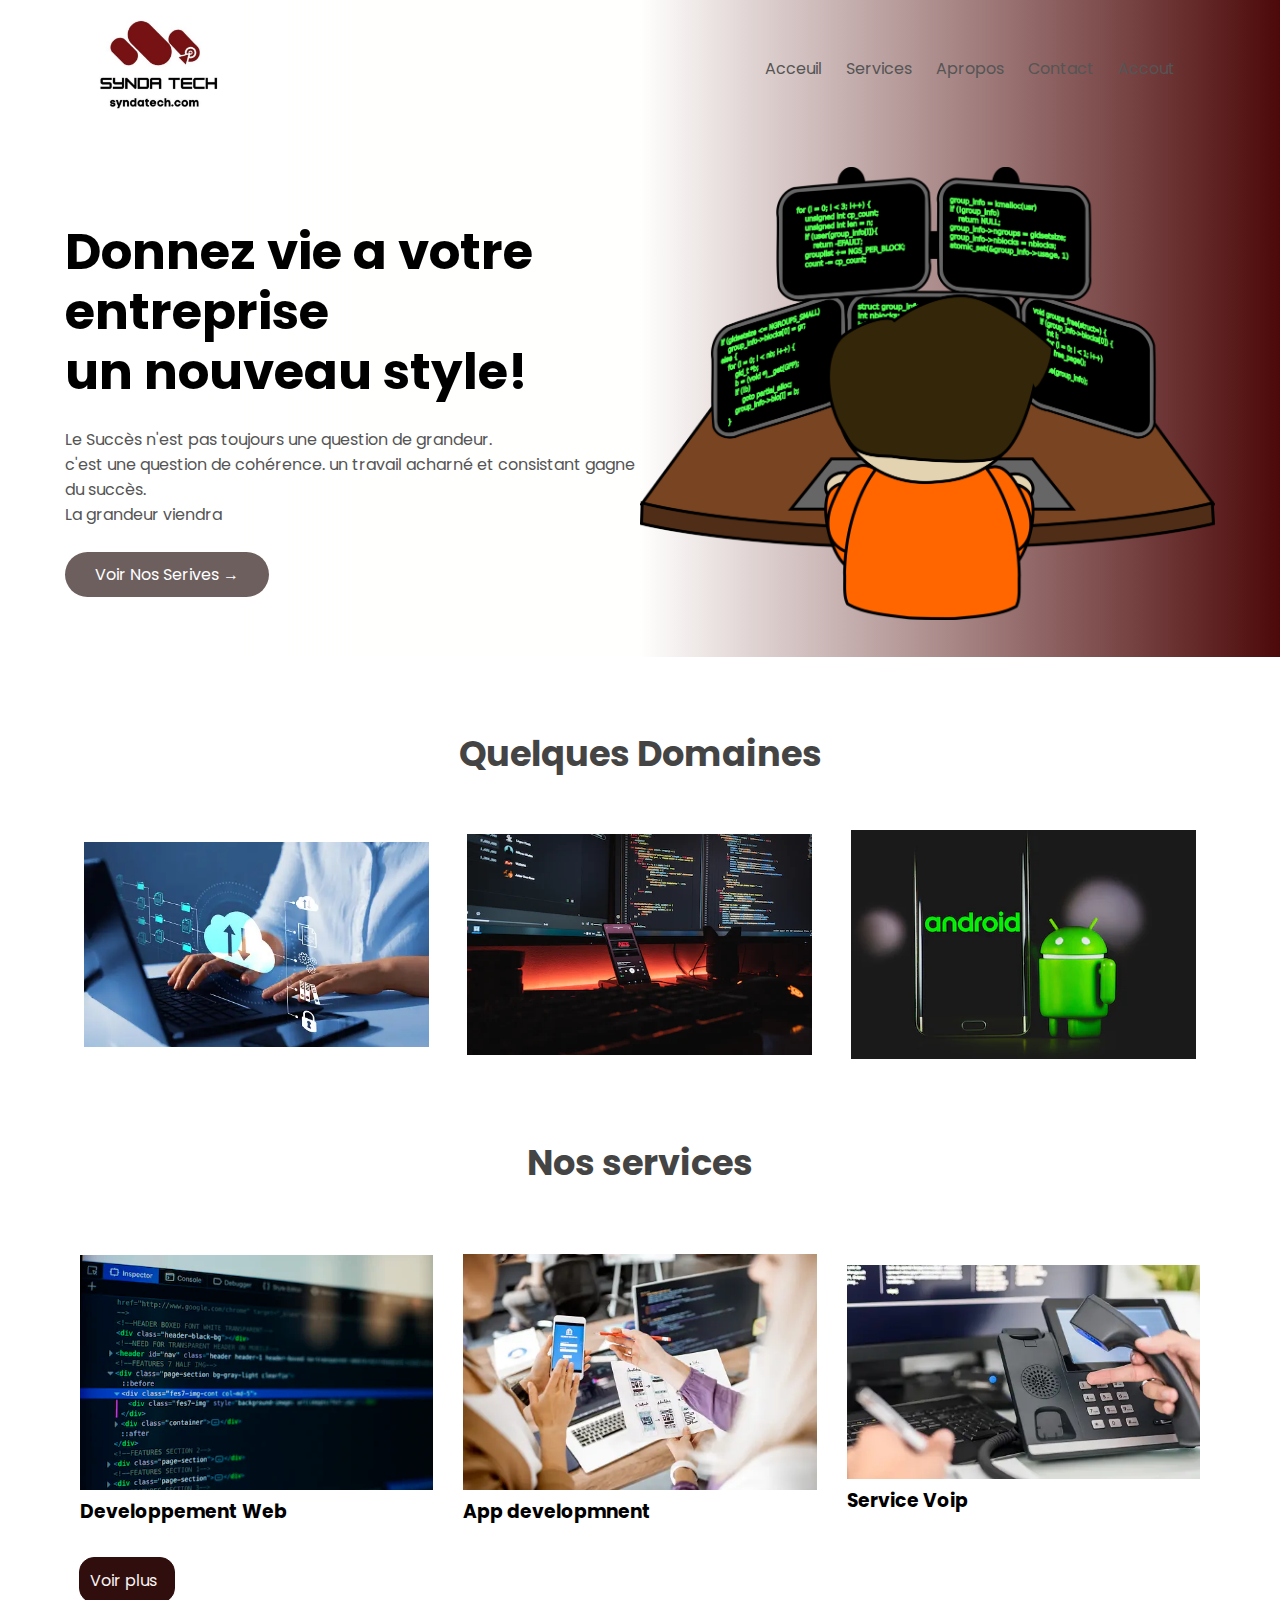
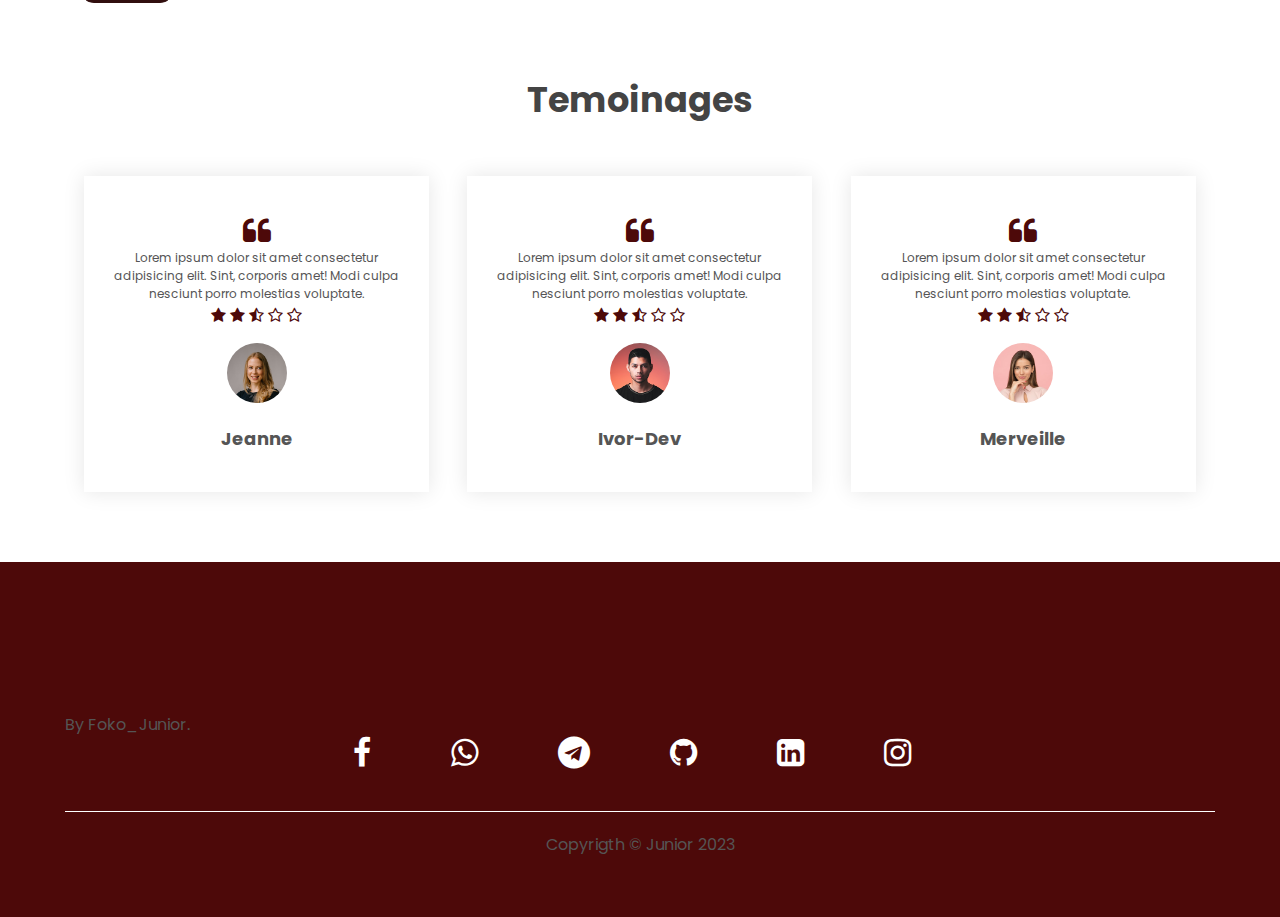
==== index.html @ f97e21b9 "Add files via upload" ====
<!DOCTYPE html>
<html lang="fr">
<head>
    <meta charset="UTF-8">
    <meta http-equiv="X-UA-Compatible" content="IE=edge">
    <meta name="viewport" content="width=device-width, initial-scale=1.0">
    <title>SyndaTech</title>
    <link rel="stylesheet" href="style.css">
    <link rel="stylesheet" href="https://cdnjs.cloudflare.com/ajax/libs/font-awesome/4.7.0/css/font-awesome.min.css">
    <link rel="stylesheet" href="https://cdnjs.cloudflare.com/ajax/libs/font-awesome/4.7.0/css/font-awesome.css" integrity="sha512-5A8nwdMOWrSz20fDsjczgUidUBR8liPYU+WymTZP1lmY9G6Oc7HlZv156XqnsgNUzTyMefFTcsFH/tnJE/+xBg==" crossorigin="anonymous" />
</head>
<body>
    <section class="header-section">
        <div class="container">
            <header class="navbar">
                <div class="logo">
                    <a href="index.html"><img src="images/synda.png" alt=" logo"></a>
                </div>
                <nav>
                    <ul id="menuItems">
                        <li><a href="index.html">Acceuil</a></li>
                        <li><a href="produits.html">Services</a></li>
                        <li><a href="about.html">Apropos</a></li>
                        <li><a href="">Contact</a></li>
                        <li><a href="authentification.html">Accout</a></li>
                    </ul>
                    <img src="images/menu.png" alt="menu" width="26px" class="menu-icon" onclick="toogleButton()">
                </nav>
            </header>

            <div class="row">
                <div class="col-2">
                    <h1>Donnez vie a votre entreprise<br> un nouveau style!</h1>
                    <p>Le Succès n'est pas toujours une question de grandeur. <br>c'est une question de cohérence. un travail acharné et consistant gagne du succès. <br>La grandeur viendra</p>
                    <a href="produits.html">Voir Nos Serives &#8594;</a>
                </div>
                <div class="col-2">
                    <img src="images/kisspng-computer-programming-programmer-clip-art-coder-png-file-5a77bb466e96c2.360686441517796166453.png" alt="Grand logo">
                </div>
            </div>
        </div>
    </section>
    <!-- section des categories -->
    <section class="categories">
        <div class="container">
            <h2>Quelques Domaines</h2>
            <div class="row">
                <div class="col-3">
                    <img src="images/computing2.webp" alt="image 1">
                </div>
                <div class="col-3">
                    <img src="images/pro1.webp"alt="image 2">
                </div>
                <div class="col-3">
                    <img src="images/phone.webp" alt="image 3">
                </div>
            </div>
        </div>
    </section>
    <!-- meilleurs produits -->
    <section class="featured-products">
        <div class="container">
            <h2>Nos services</h2>

            <div class="row">

                <div class="col-4">
                    <img src="images/dvp wb.webp" alt="service 2">
                    <h3>Developpement Web</h3>
                </div>

                <div class="col-4">
                    <img src="images/dvp app.webp"alt="service 3">
                    <h3>App developmnent</h3>
                </div>

                <div class="col-4">
                    <img src="images/voip.webp" alt="service 4">
                    <h3>Service Voip</h3>
                </div>
            </div>
            <p class="plus"><a href="produits.html">Voir plus</a></p>
        </div>
    </section>
    

    <!-- section des témoignages -->
   
    <section class="testimonial">
        <div class="container">
            <h2>Temoinages</h2>
            <div class="row">
                <div class="col-3">
                    <i class="fa fa-quote-left"></i>
                    <p>Lorem ipsum dolor sit amet consectetur adipisicing elit. Sint, corporis amet! Modi culpa nesciunt porro molestias voluptate.</p>
                    <div class="rating">
                        <i class="fa fa-star" aria-hidden="true"></i>
                        <i class="fa fa-star" aria-hidden="true"></i>
                        <i class="fa fa-star-half-o" aria-hidden="true"></i>
                        <i class="fa fa-star-o"></i>
                        <i class="fa fa-star-o"></i>
                    </div>
                    <img src="images/user-1.png" alt="utilisatuer">
                    <h3>Jeanne</h3>
                </div>
                <div class="col-3">
                    <i class="fa fa-quote-left"></i>
                    <p>Lorem ipsum dolor sit amet consectetur adipisicing elit. Sint, corporis amet! Modi culpa nesciunt porro molestias voluptate.</p>
                    <div class="rating">
                        <i class="fa fa-star" aria-hidden="true"></i>
                        <i class="fa fa-star" aria-hidden="true"></i>
                        <i class="fa fa-star-half-o" aria-hidden="true"></i>
                        <i class="fa fa-star-o"></i>
                        <i class="fa fa-star-o"></i>
                    </div>
                    <img src="images/user-2.png" alt="utilisatuer">
                    <h3>Ivor-Dev</h3>
                </div>
                <div class="col-3">
                    <i class="fa fa-quote-left"></i>
                    <p>Lorem ipsum dolor sit amet consectetur adipisicing elit. Sint, corporis amet! Modi culpa nesciunt porro molestias voluptate.</p>
                    <div class="rating">
                        <i class="fa fa-star" aria-hidden="true"></i>
                        <i class="fa fa-star" aria-hidden="true"></i>
                        <i class="fa fa-star-half-o" aria-hidden="true"></i>
                        <i class="fa fa-star-o"></i>
                        <i class="fa fa-star-o"></i>
                    </div>
                    <img src="images/user-3.png" alt="utilisatuer">
                    <h3>Merveille</h3>
                </div>
            </div>
        </div>
    </section>


    <!-- footer de la page -->
    <footer class="footer">
        <div class="container">
            <div class="footer">
                <p>By Foko_Junior.</p>
                <ul class="socials">
                    <li><a href="#"><i class="fa fa-facebook"></i></a></li>
                    <li><a href="https://wa.me/690713130"><i class="fa fa-whatsapp"></i></a></li>
                    <li><a href="#"><i class="fa fa-telegram"></i></a></li>
                    <li><a href="#"><i class="fa fa-github"></i></a></li>
                    <li><a href="#"><i class="fa fa-linkedin-square"></i></a></li>
                    <li><a href="#"><i class="fa fa-instagram"></i></a></li>
                </ul>
            </div>
            <hr>
            <p class="copyright"> Copyrigth &copy;  Junior 2023</p>
        </div>
    </footer>

    <!-- javascript code -->
    <script>
        var menuItems = document.getElementById('menuItems');

        menuItems.style.maxHeight = '0px';
        menuItems.style.padding   = '0px';

        function toogleButton(){
            if(menuItems.style.maxHeight == '0px'){
                menuItems.style.maxHeight = '200px';
                menuItems.style.padding   = '15px';
            }else{
                menuItems.style.maxHeight = '0px';
                menuItems.style.padding   = '0px';
            }
        }
    </script>
</body>
</html>
---- style.css ----
@import url('https://fonts.googleapis.com/css2?family=Poppins:wght@200;300;400;500;600;700&display=swap');

*{
    margin: 0;
    padding: 0;
    box-sizing: border-box;
}

body{
    font-family: 'Poppins', sans-serif;
}

.navbar{
    display: flex;
    align-items: center;
    padding: 20px;
}

.logo img{
    width: 145px;
    border-radius: 25px;
}

nav{
    flex: 1;
    text-align: right;
}

nav ul{
    display: inline-block;
    list-style-type: none;
}

nav ul li{
    display: inline-block;
    margin-right: 20px;
}

nav ul li a{
    text-decoration: none;
    color: #555;
}
a:hover{
    color: rgb(77, 9, 9);
}
.container{
    max-width: 1200px;
    margin: 20px auto;
    padding-left: 25px;
    padding-right: 25px;
}

.row{
    display: flex;
    align-items: center;
    justify-content: space-between;
    flex-wrap: wrap;
}
.col-2{
    flex-basis: 50%;
    min-width: 300px;
}
.col-2 img{
    width: 100%;
    padding: 30px 0;
}

.col-2 h1{
    font-size: 50px;
    line-height: 60px;
    margin: 25px 0;
}
.col-2 a{
    display: inline-block;
    text-decoration: none;
    padding: 10px 30px;
    background: #1a0303a2;
    color: #fff;
    border-radius: 30px;
    margin-top: 25px;
    transition: background 0.5s;
}
.col-2 a:hover{
    background: rgb(77, 9, 9);
}
p{
    color: #555;
}

.header-section{
    margin-top: -20px;
    background: linear-gradient(to right,rgb(255, 255, 255),rgb(255, 255, 254),rgb(77, 9, 9));
}

/* style de la section categrie */

.categories{
    margin: 70px 0;
}
.col-3{
    flex-basis: 30%;
    min-width: 250px;
    margin: auto;
}

.col-3 img{
    width: 100%;
}

.container h2{
    text-align: center;
    font-size: 2.2rem;
    color: #444;
    margin: 50px 0;
}

/* section des meilleurs produits */
.col-4{
    flex-basis: 33.33%;
    min-width: 200px;
    padding: 15px;
    transition: transform 0.4s;
}

.col-4 img{
    width: 100%;
}


.col-4:hover{
    transform: translateY(-10px);
}

.rating .fa{
    color: rgb(77, 9, 9);
}

/* offre style */


.offre-exclusive{
    margin: 70px 0;
    padding: 20px;
    background: radial-gradient(#fff, #eaf2fb);
}

.col-2 .offre-img{
    width: 90%;
    padding: 50px;
}

.col-2 small{
    color: #555;
}

/* style for testimonial */

.testimonial{
    margin: 70px 0;
}

.testimonial .col-3{
    text-align: center;
    padding: 40px 20px;
    box-shadow: 0 0 20px 0 rgba(0, 0, 0, 0.1);
    cursor: pointer;
    transition: transform 0.5s;
}
.testimonial .col-3:hover{
    transform: translateY(-10px);
    background: rgb(77, 9, 9);
    color: white;
}

.testimonial .col-3 img{
    width: 60px;
    border-radius: 50%;
    margin: 15px 0;
}
.testimonial .col-3 p{
    font-size: 12px;
}
.testimonial .fa.fa-quote-left{
    font-size: 30px;
    color: rgb(77, 9, 9);
}
.testimonial .col-3 h3{
    font-size: 18px;
    color: #555;
}


section.brands{
    margin: 70px 0;
}
.brands .col-5{
    flex-basis: 20%;
    min-width: 120px;
}
.brands .col-5 img{
    width: 100%;
    padding: 25px;
    filter: grayscale(100);
    transition: filter 0.5;
}
.brands .col-5 img:hover{
    cursor: pointer;
    filter: grayscale(0);
}

/* le style du footer */
.footer{
    background: rgb(77, 9, 9);
    color: #ffffff;
    margin: 70px 0 -20px;
    padding: 40px 0;
}

.footer-col-1, .footer-col-2, .footer-col-3, .footer-col-4{
    min-width: 250px;
    font-size: 14px;
}

.footer-col-1{
    flex-basis: 30%;
}
.footer-col-2{
    flex: 1;
    justify-content: center;
    padding: 15px;
}
.footer-col-2 .wl{
    display: flex;
    justify-content: center;
    margin-bottom: 15px;
}
.socials{
    display: flex;
    flex-direction: row;
    margin-left: 18rem;
}
.socials .fa:hover{
    color: rgb(65, 55, 55);
}
.socials .fa{
    font-size: 2rem;
}
.socials li{
    margin-right: 5rem;
}
.footer-col-2 img{
    width: 150px;
}
.footer-col-2 p{
    text-align: center;
}

.footer h3{
    font-size: 18px;
    margin-bottom: 20px;
}

.footer-col-3, .footer-col-4,a{
    text-decoration: none;
    flex-basis: 12%;
    text-align: center;
}
.footer-col-3 a{
    color: #fff;
    list-style-type: none;
}
.footer-col-2 p{
    color: #fff;
    list-style-type: none;
}
.footer-col-1 p{
    color: #fff;
    list-style-type: none;
}
ul {
    list-style-type: none;
}
ul li a{
    text-decoration: none;
    color: #ffffff;
}
.app-logo{
    margin: 15px;
}
.app-logo img{
    width: 140px;
}

.footer hr{
    border: none;
    height: 1px;
    background: #ffffff;
    margin: 20px 0;
}

.copyright{
    text-align: center;
}

.menu-icon{
    margin-left: 15px;
    display: none;
    cursor: pointer;
}

/* style pour la page d'authentification */
.form-container{
    width: 320px;
    max-width: 100%;
    height: 455px;
    background: #fff;
    text-align: center;
    margin: auto;
    box-shadow: 0 0 20px 0 rgba(0, 0, 0, 0.1);
    position: relative;
    overflow: hidden;

}

.form-container .form-button{
    padding: 15px;
}

.form-container .form-button span{
    font-weight: bold;
    padding: 0 15px;
    font-size: 17px;
}
.form-container .form-button span:hover{
    cursor: pointer;
}

.form-container a{
    background: none;
    color: #f8f3f3;
    font-size: 12px;
    text-decoration: none;
}

.form-container a:hover{
    background: none;
    color: rgb(77, 9, 9);
}

.form-btn{
    display: inline-block;
    text-decoration: none;
    padding: 10px 30px;
    background: rgba(77, 20, 20, 0.507);
    color: #fff;
    border-radius: 30px;
    margin-top: 25px;
    transition: background 0.5s;
}
.form-btn:hover{
    background: rgb(77, 9, 9);
}

form input{
    width: 100%;
    height: 35px;
    padding: 3px 10px;
    font-size: 16px;
    border: solid 1px #ccc;
    margin: 7px auto;
}
form input:focus{
    outline: none;
}
form input[type='submit']{
    border: none;
    font-weight: bold;
}

.form-container form{
    padding: 0 15px;
    max-width: 300px;
    position: absolute;
    top: 100px;
}

#Connexion{
    left: -300px;
    transition: transform 1s;
}
#Inscription{
    left: 0px;
    transition: transform 1s;
}
#Indicateur{
    border: none;
    width: 80px;
    height: 5px;
    border-radius: 5px;
    background:rgb(77, 9, 9);
    margin-left: 30px;
    margin-top: 10px;
    transform: translateX(0px);
    transition: transform 1s;
}

/* style de la page produits */

.row-2{
    justify-content: space-between;
    padding: 0 15px;
}
.titre-produits{
    font-size: 18px !important;
    font-weight: 400;
    margin: 0;
    font-weight: bold;
}
select{
    border: solid 1px rgb(77, 9, 9);
    padding: 8px;
    color: #444;
    font-size: 14px;

}

.pagination{
    margin: 70px auto;
    padding: 0 15px;
}
.pagination span{
    border: 1px solid rgb(77, 9, 9);
    width: 40px;
    height: 40px;
    padding: 10px 20px;
    line-height: 40px;
    color: #555;
    font-weight: bold;
    cursor: pointer;
}
.pagination span:hover{
    background:rgb(77, 9, 9);
    color: #fff;
}

.plus{
    border: solid 1px #310e0e;
    background-color: #310e0e;
    width: 6rem;
    margin-top: 1rem;
    border-radius: 15px;
    padding: 0.6rem;
    margin-left: 14px;
    transition: background 0.7s;
}
.plus a{
    color: #f8f3f3;
}
.plus a:hover {
    color:#310e0e;
}
.plus:hover{
    cursor: pointer;
    /* transition: transform 0.5s; */
    color:#310e0e;
    
    background-color: white;
    
}

/* media query style */

@media only screen and (max-width: 800px){
    nav ul{
        position: absolute;
        top: 70px;
        left: 0;
        background: linear-gradient(to right,rgb(255, 255, 255),rgb(255, 255, 254),rgb(77, 9, 9));
        width: 100%;
        padding: 10px 0;
        overflow: hidden;
        z-index: 10;
        transition: max-height 0.5s, padding 0.5s;
    }

    nav ul li{
        display: block;
        margin-right: 50px;
    }

    nav ul li a{
        color: #0f0303;
    }

    .menu-icon{
        display: inline-block;
    }
    .socials{
        display: flex;
        flex-direction: row;
        margin-left: 4rem;
        margin-top: 2rem;
    }
    .socials .fa{
        font-size: 2rem;
    }
    .socials li{

        margin-right: 1rem;
    }
    .plus{
        margin-left: 7rem;
    }
}

/* media query pour les ecran inferieur a 600px */

@media only screen and (max-width: 600px){
    .row{
        text-align: center;
    }

    .col-2, .col-3, .col-4, .col-5{
        flex-basis: 100%;
    }
    .col-2 h1{
        font-size: 45px;
        line-height: 60px;
        margin: 25px 0;
    }
    div.col-2 {
        padding: 5px;
        text-align: left;
    }
    .tataux table{
        width: 100%;
        border-top: 3px solid #106e77;
        margin-top: 15px;
    }
    .info-produit img{
        width: 60px;
        height: 60px;
        margin-right: 10px;
    }
    .socials{
        display: flex;
        flex-direction: row;
        margin-left: 1rem;
        margin-top: 2rem;
    }
    .socials .fa{
        font-size: 2rem;
    }
    .socials li{

        margin-right: 1rem;
    }
}
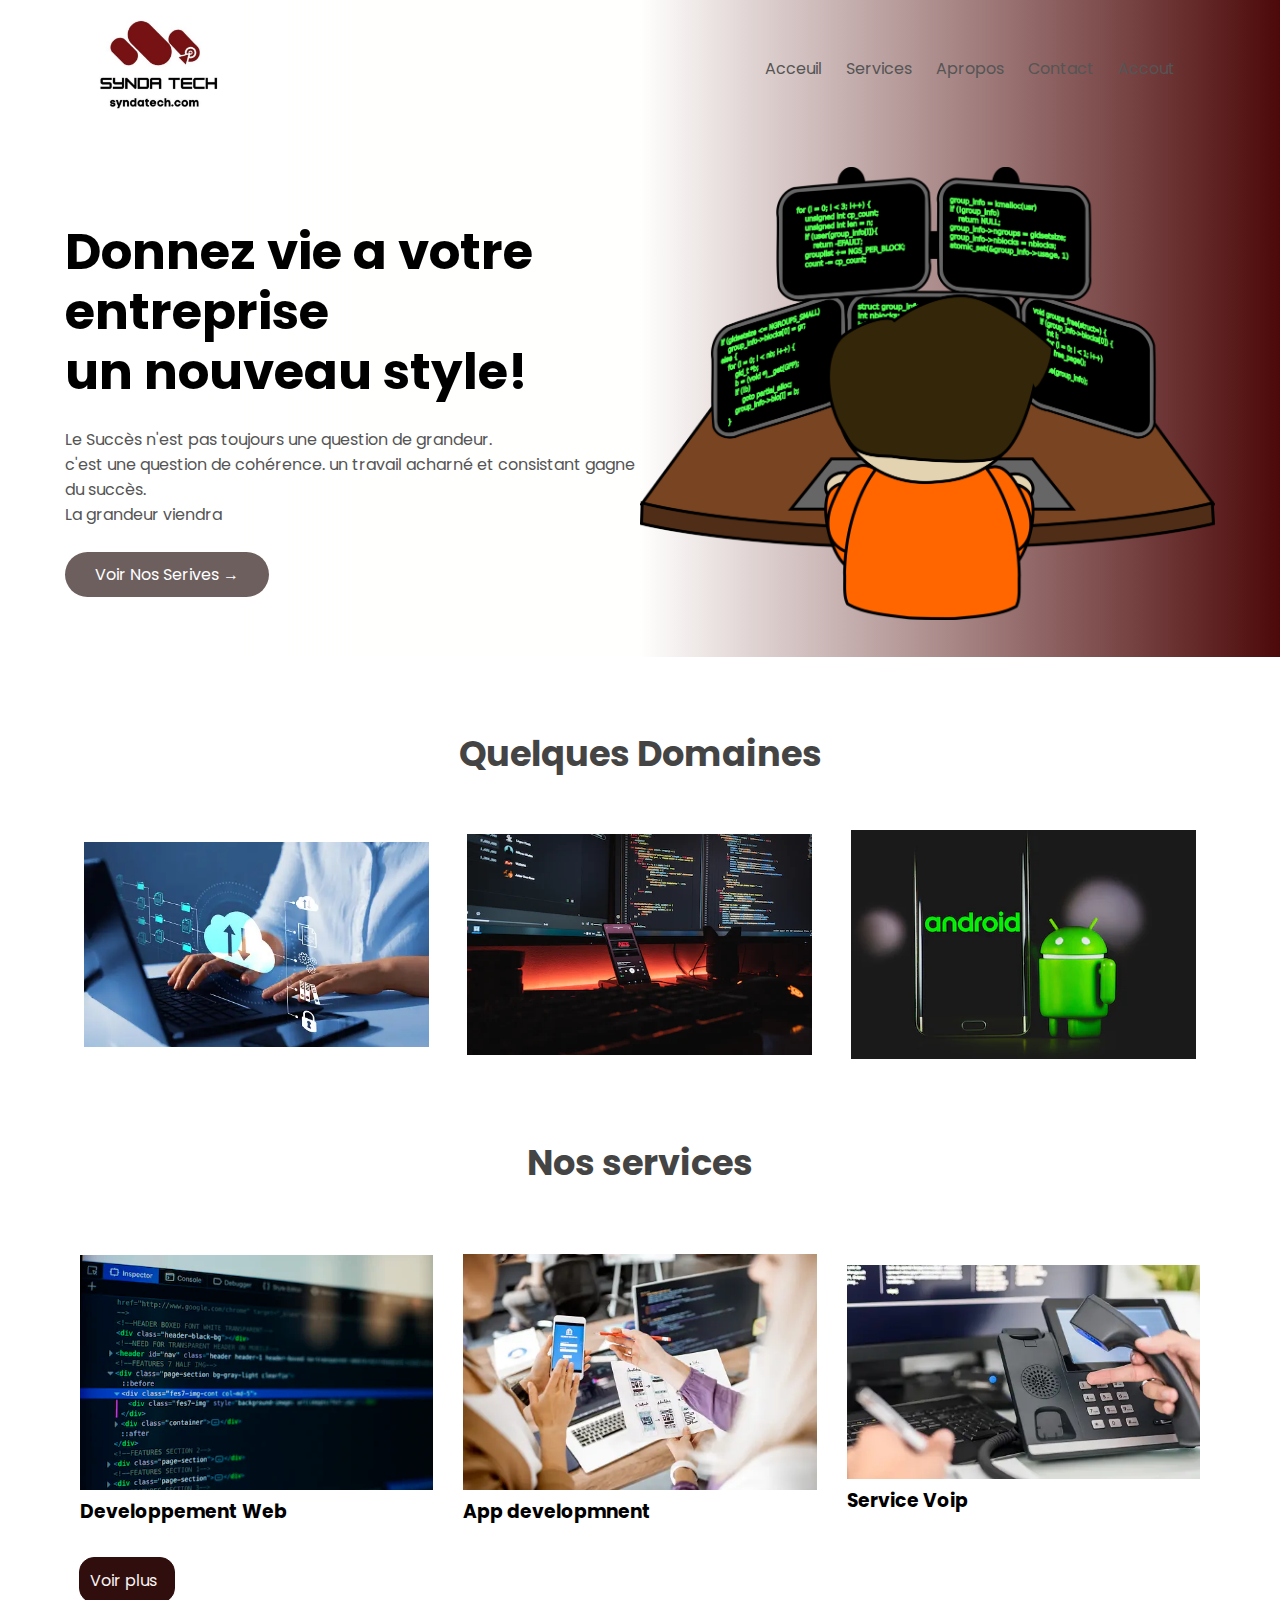
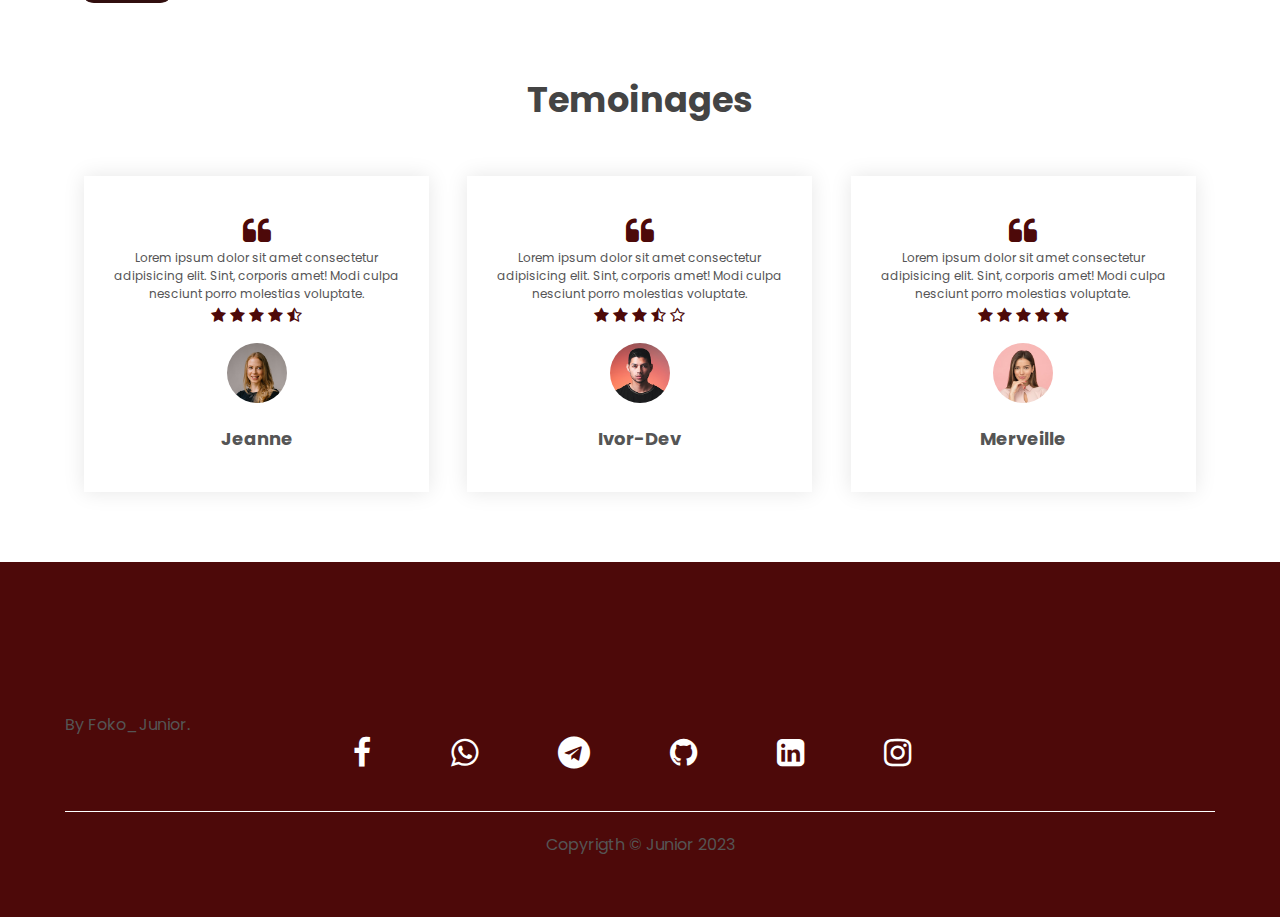
==== commit 14c90a98: "Update index.html" ====
--- a/index.html
+++ b/index.html
@@ -96,9 +96,9 @@
                     <div class="rating">
                         <i class="fa fa-star" aria-hidden="true"></i>
                         <i class="fa fa-star" aria-hidden="true"></i>
+                        <i class="fa fa-star" aria-hidden="true"></i>
+                        <i class="fa fa-star" aria-hidden="true"></i>
                         <i class="fa fa-star-half-o" aria-hidden="true"></i>
-                        <i class="fa fa-star-o"></i>
-                        <i class="fa fa-star-o"></i>
                     </div>
                     <img src="images/user-1.png" alt="utilisatuer">
                     <h3>Jeanne</h3>
@@ -109,8 +109,8 @@
                     <div class="rating">
                         <i class="fa fa-star" aria-hidden="true"></i>
                         <i class="fa fa-star" aria-hidden="true"></i>
+                        <i class="fa fa-star" aria-hidden="true"></i>
                         <i class="fa fa-star-half-o" aria-hidden="true"></i>
-                        <i class="fa fa-star-o"></i>
                         <i class="fa fa-star-o"></i>
                     </div>
                     <img src="images/user-2.png" alt="utilisatuer">
@@ -122,9 +122,9 @@
                     <div class="rating">
                         <i class="fa fa-star" aria-hidden="true"></i>
                         <i class="fa fa-star" aria-hidden="true"></i>
-                        <i class="fa fa-star-half-o" aria-hidden="true"></i>
-                        <i class="fa fa-star-o"></i>
-                        <i class="fa fa-star-o"></i>
+                        <i class="fa fa-star" aria-hidden="true"></i>
+                        <i class="fa fa-star" aria-hidden="true"></i>
+                        <i class="fa fa-star" aria-hidden="true"></i>
                     </div>
                     <img src="images/user-3.png" alt="utilisatuer">
                     <h3>Merveille</h3>
@@ -171,4 +171,4 @@
         }
     </script>
 </body>
-</html>+</html>
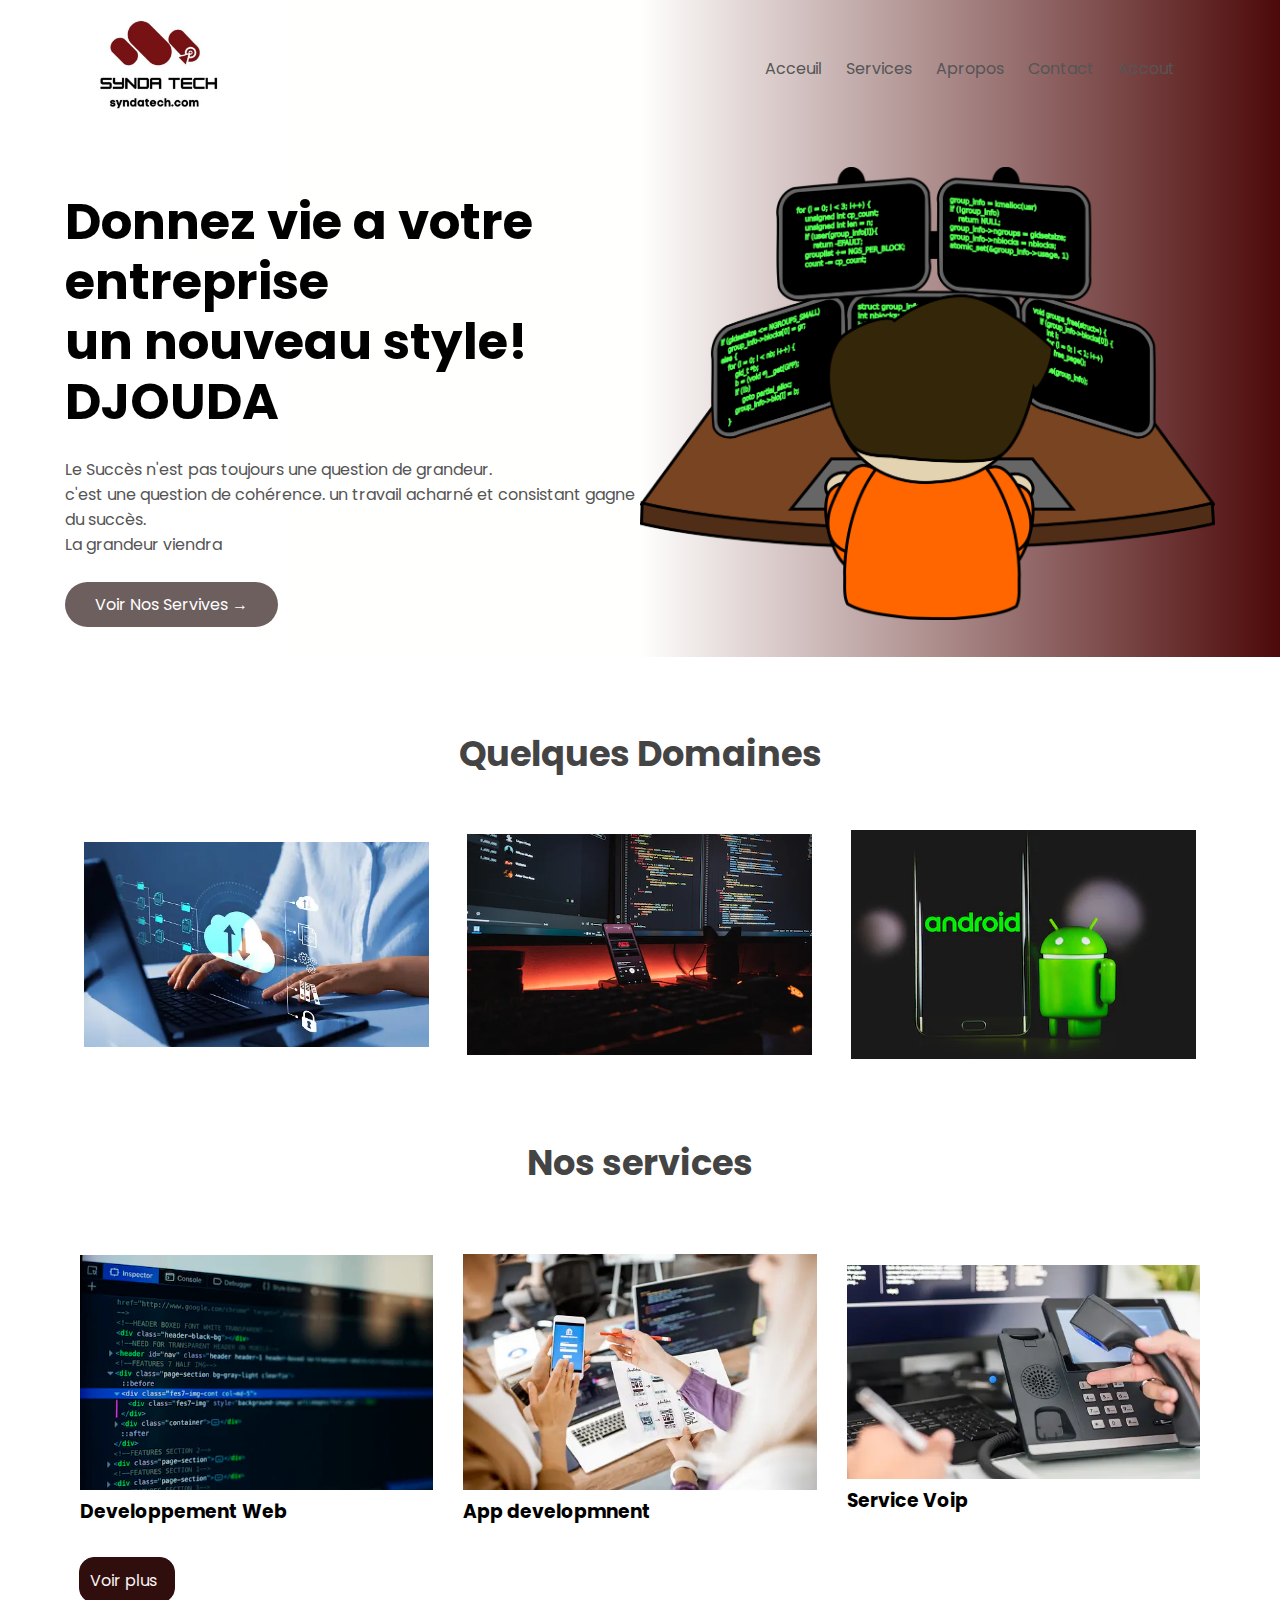
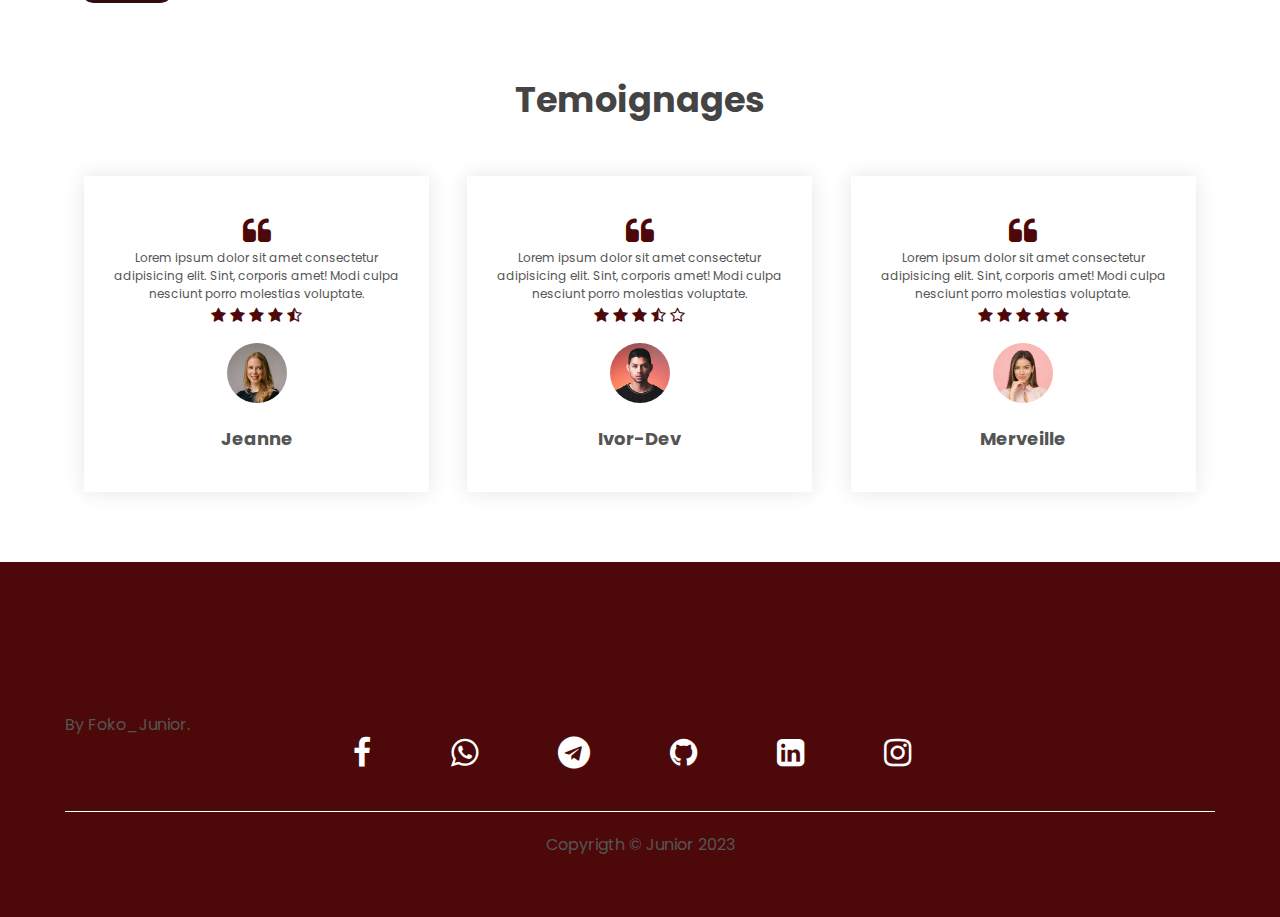
==== commit af2643c0: "Update index.html" ====
--- a/index.html
+++ b/index.html
@@ -30,9 +30,9 @@
 
             <div class="row">
                 <div class="col-2">
-                    <h1>Donnez vie a votre entreprise<br> un nouveau style!</h1>
+                    <h1>Donnez vie a votre entreprise<br> un nouveau style! DJOUDA</h1>
                     <p>Le Succès n'est pas toujours une question de grandeur. <br>c'est une question de cohérence. un travail acharné et consistant gagne du succès. <br>La grandeur viendra</p>
-                    <a href="produits.html">Voir Nos Serives &#8594;</a>
+                    <a href="produits.html">Voir Nos Servives &#8594;</a>
                 </div>
                 <div class="col-2">
                     <img src="images/kisspng-computer-programming-programmer-clip-art-coder-png-file-5a77bb466e96c2.360686441517796166453.png" alt="Grand logo">
@@ -88,7 +88,7 @@
    
     <section class="testimonial">
         <div class="container">
-            <h2>Temoinages</h2>
+            <h2>Temoignages</h2>
             <div class="row">
                 <div class="col-3">
                     <i class="fa fa-quote-left"></i>
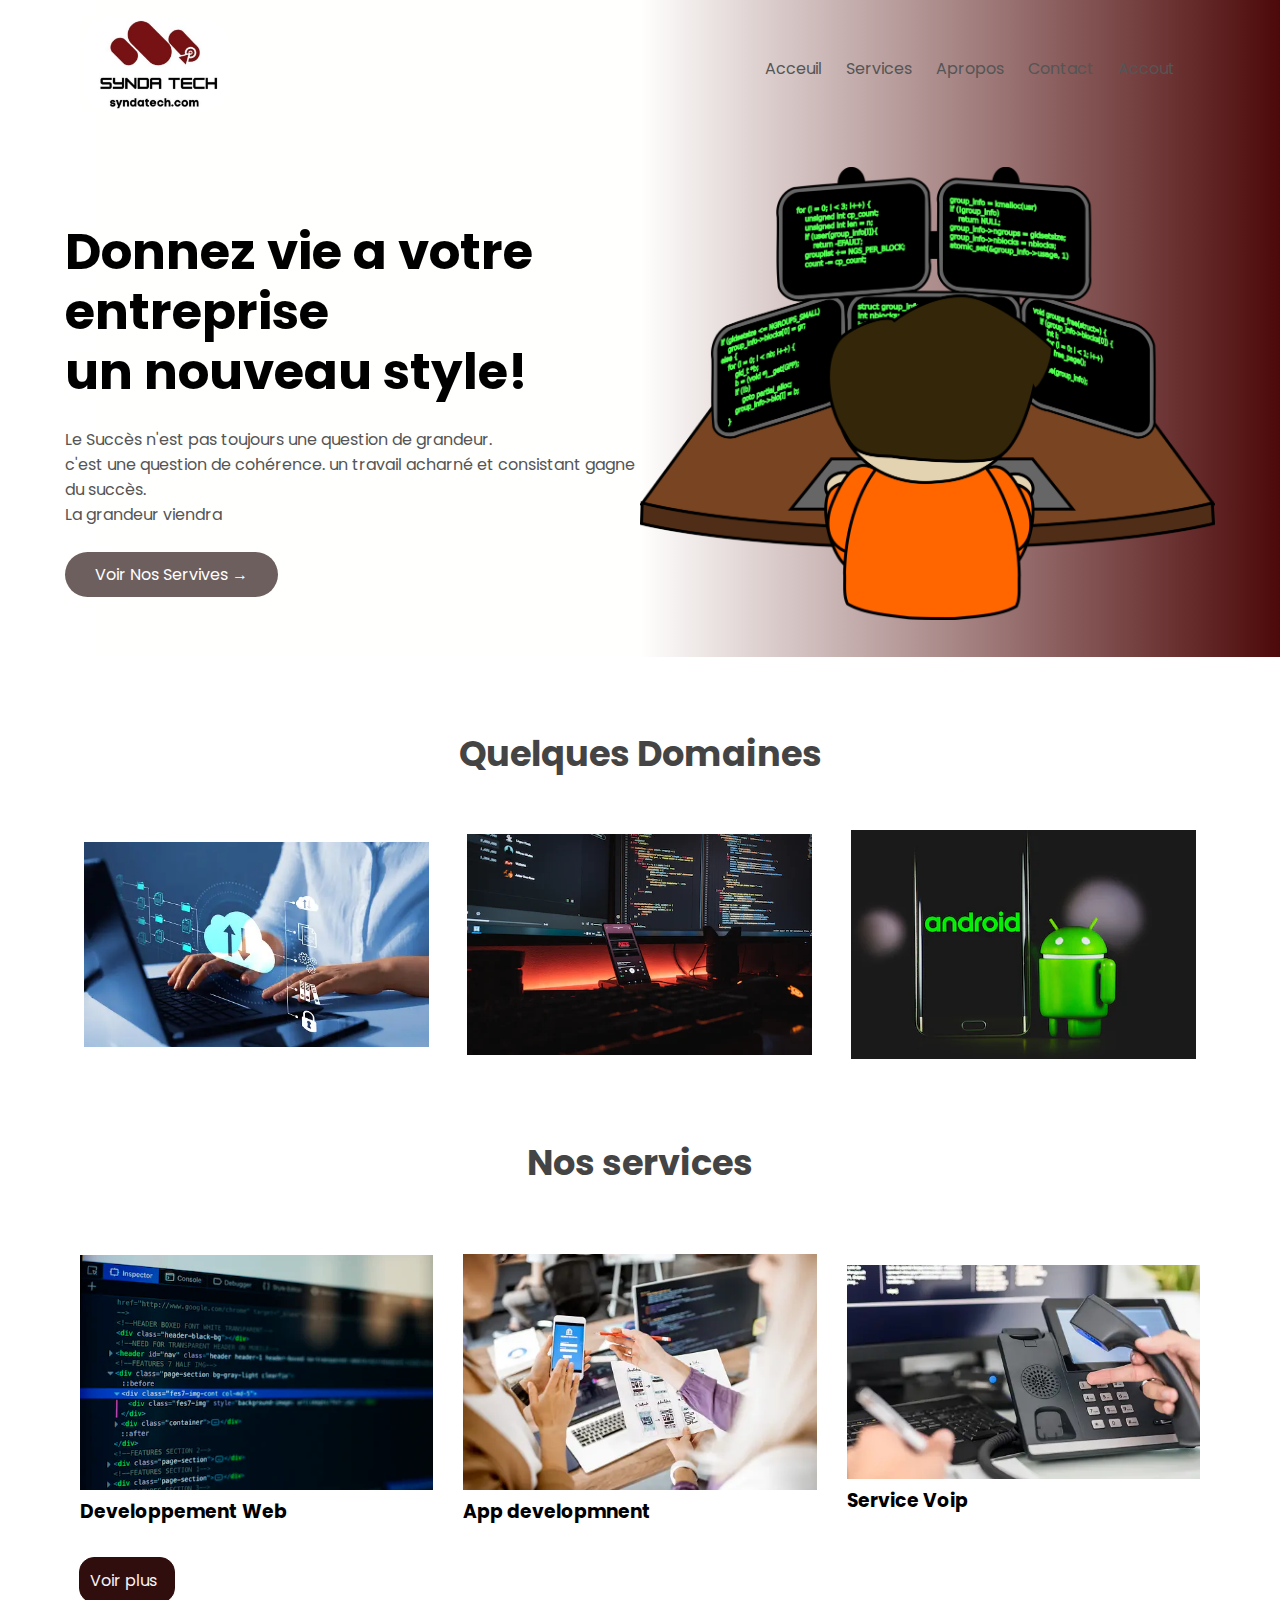
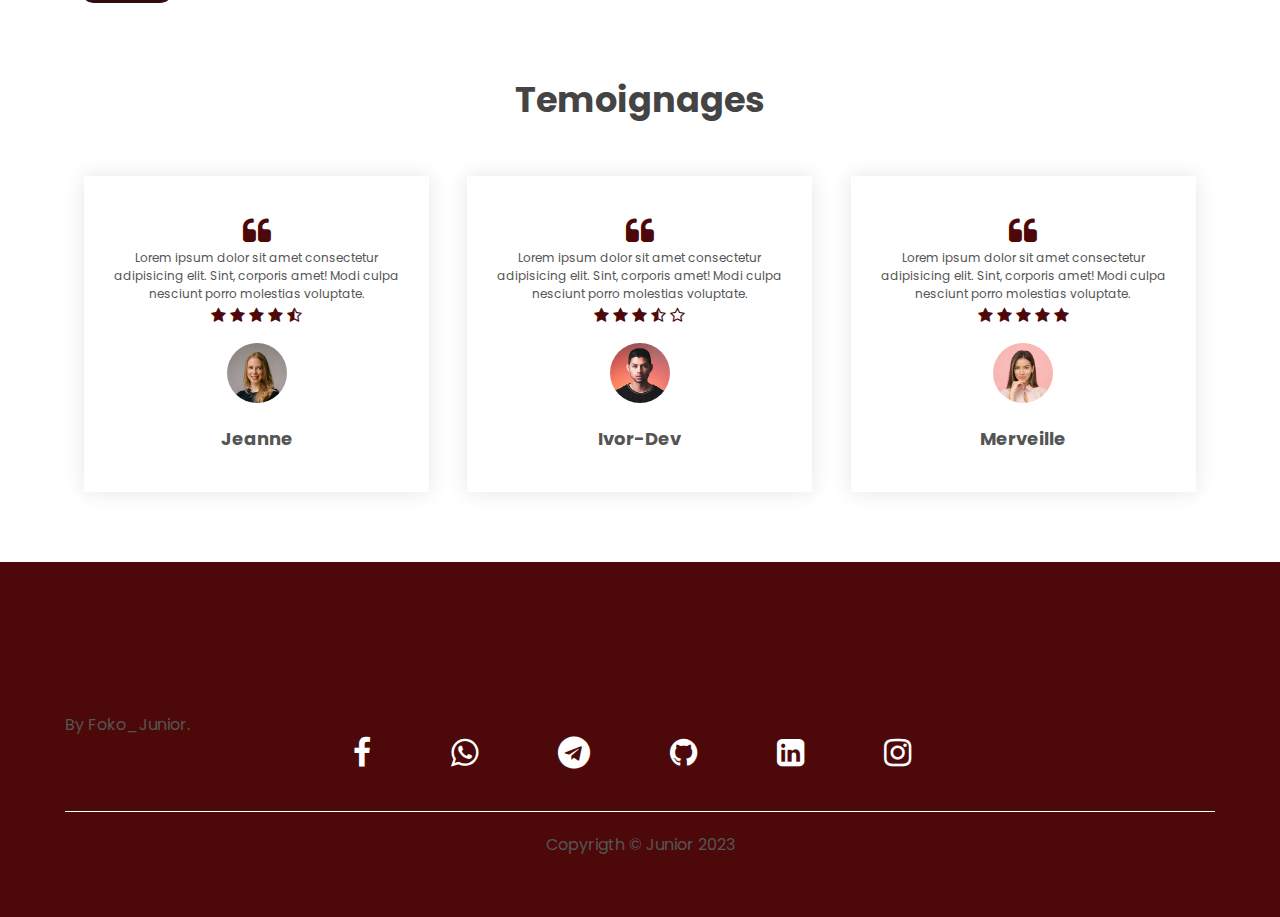
==== commit 3a8f5721: "Update index.html" ====
--- a/index.html
+++ b/index.html
@@ -30,7 +30,7 @@
 
             <div class="row">
                 <div class="col-2">
-                    <h1>Donnez vie a votre entreprise<br> un nouveau style! DJOUDA</h1>
+                    <h1>Donnez vie a votre entreprise<br> un nouveau style!</h1>
                     <p>Le Succès n'est pas toujours une question de grandeur. <br>c'est une question de cohérence. un travail acharné et consistant gagne du succès. <br>La grandeur viendra</p>
                     <a href="produits.html">Voir Nos Servives &#8594;</a>
                 </div>
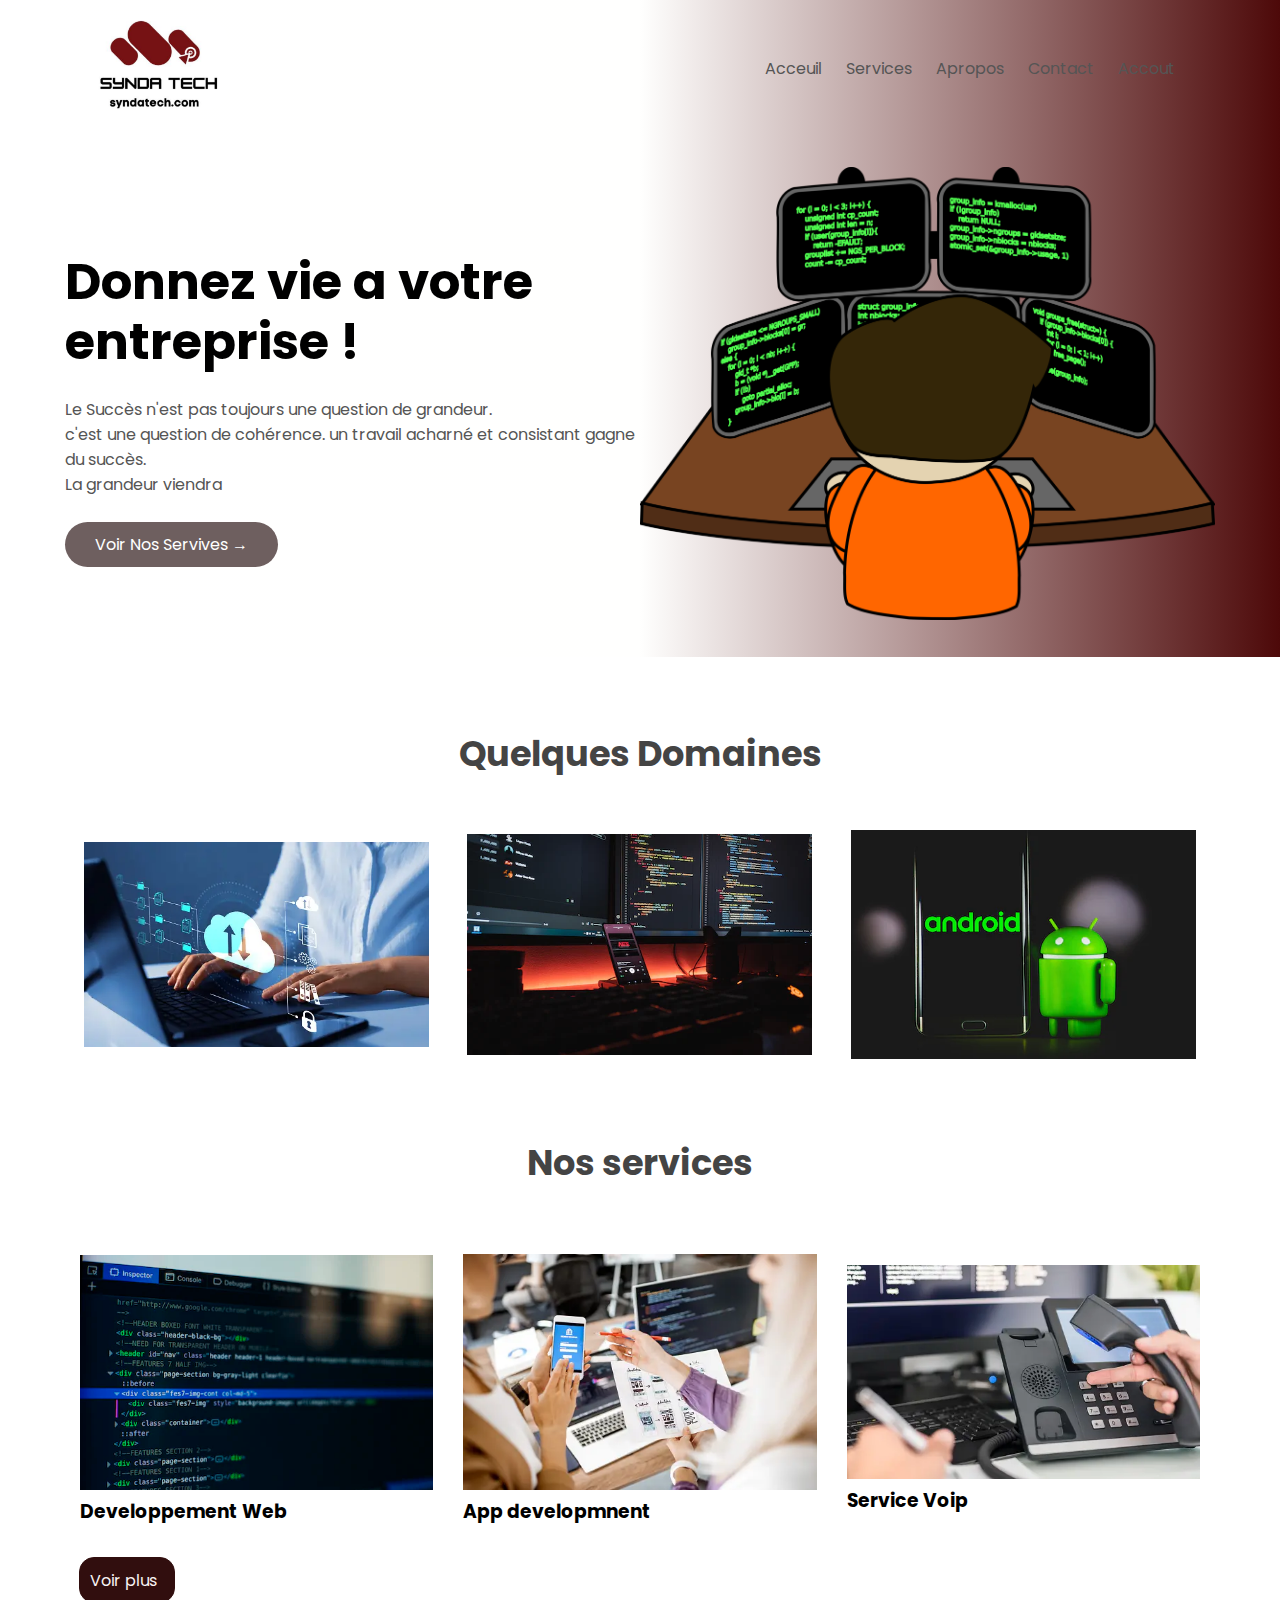
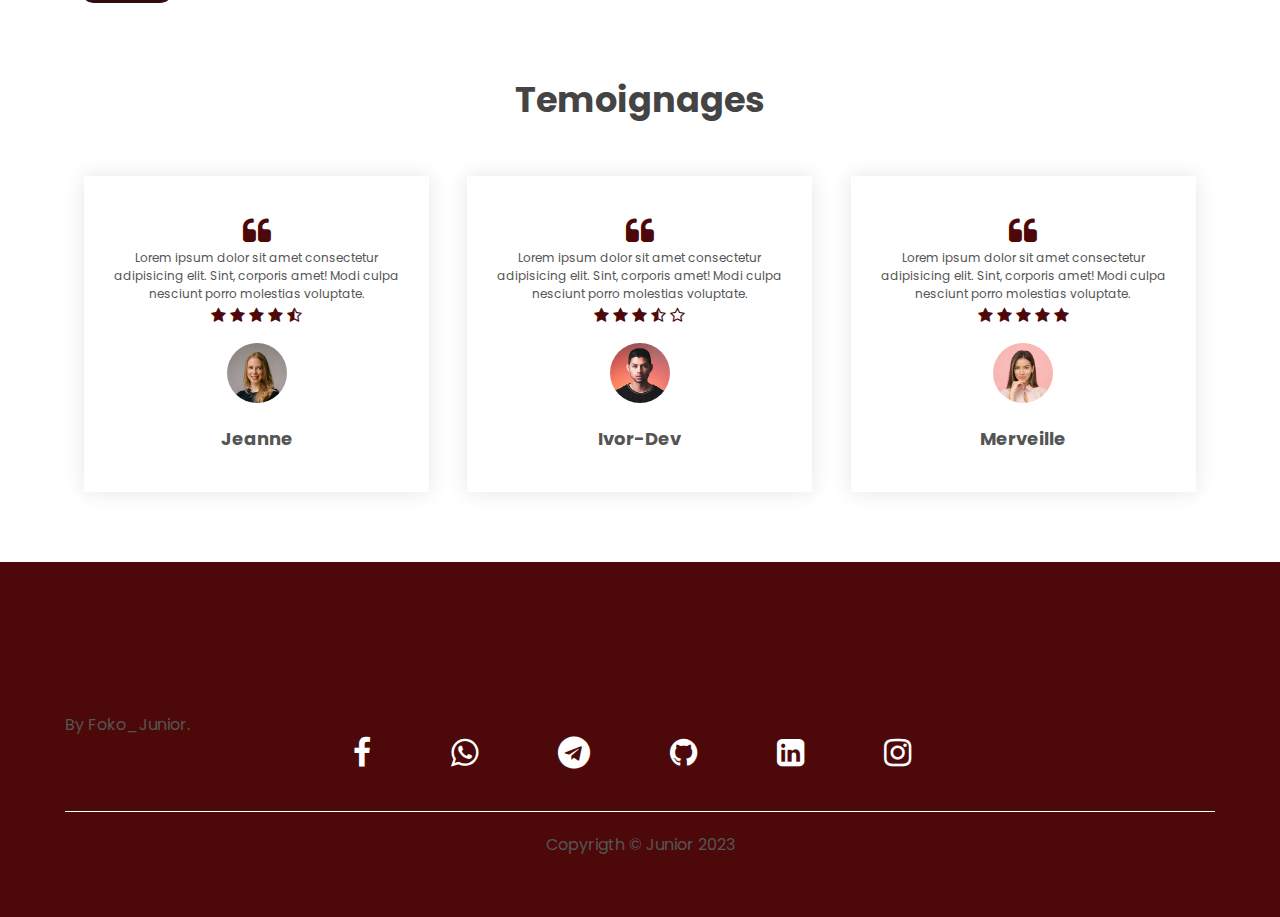
==== commit a5d2cbe3: "Update index.html" ====
--- a/index.html
+++ b/index.html
@@ -30,7 +30,7 @@
 
             <div class="row">
                 <div class="col-2">
-                    <h1>Donnez vie a votre entreprise<br> un nouveau style!</h1>
+                    <h1> Donnez vie a votre entreprise !<br></h1>
                     <p>Le Succès n'est pas toujours une question de grandeur. <br>c'est une question de cohérence. un travail acharné et consistant gagne du succès. <br>La grandeur viendra</p>
                     <a href="produits.html">Voir Nos Servives &#8594;</a>
                 </div>
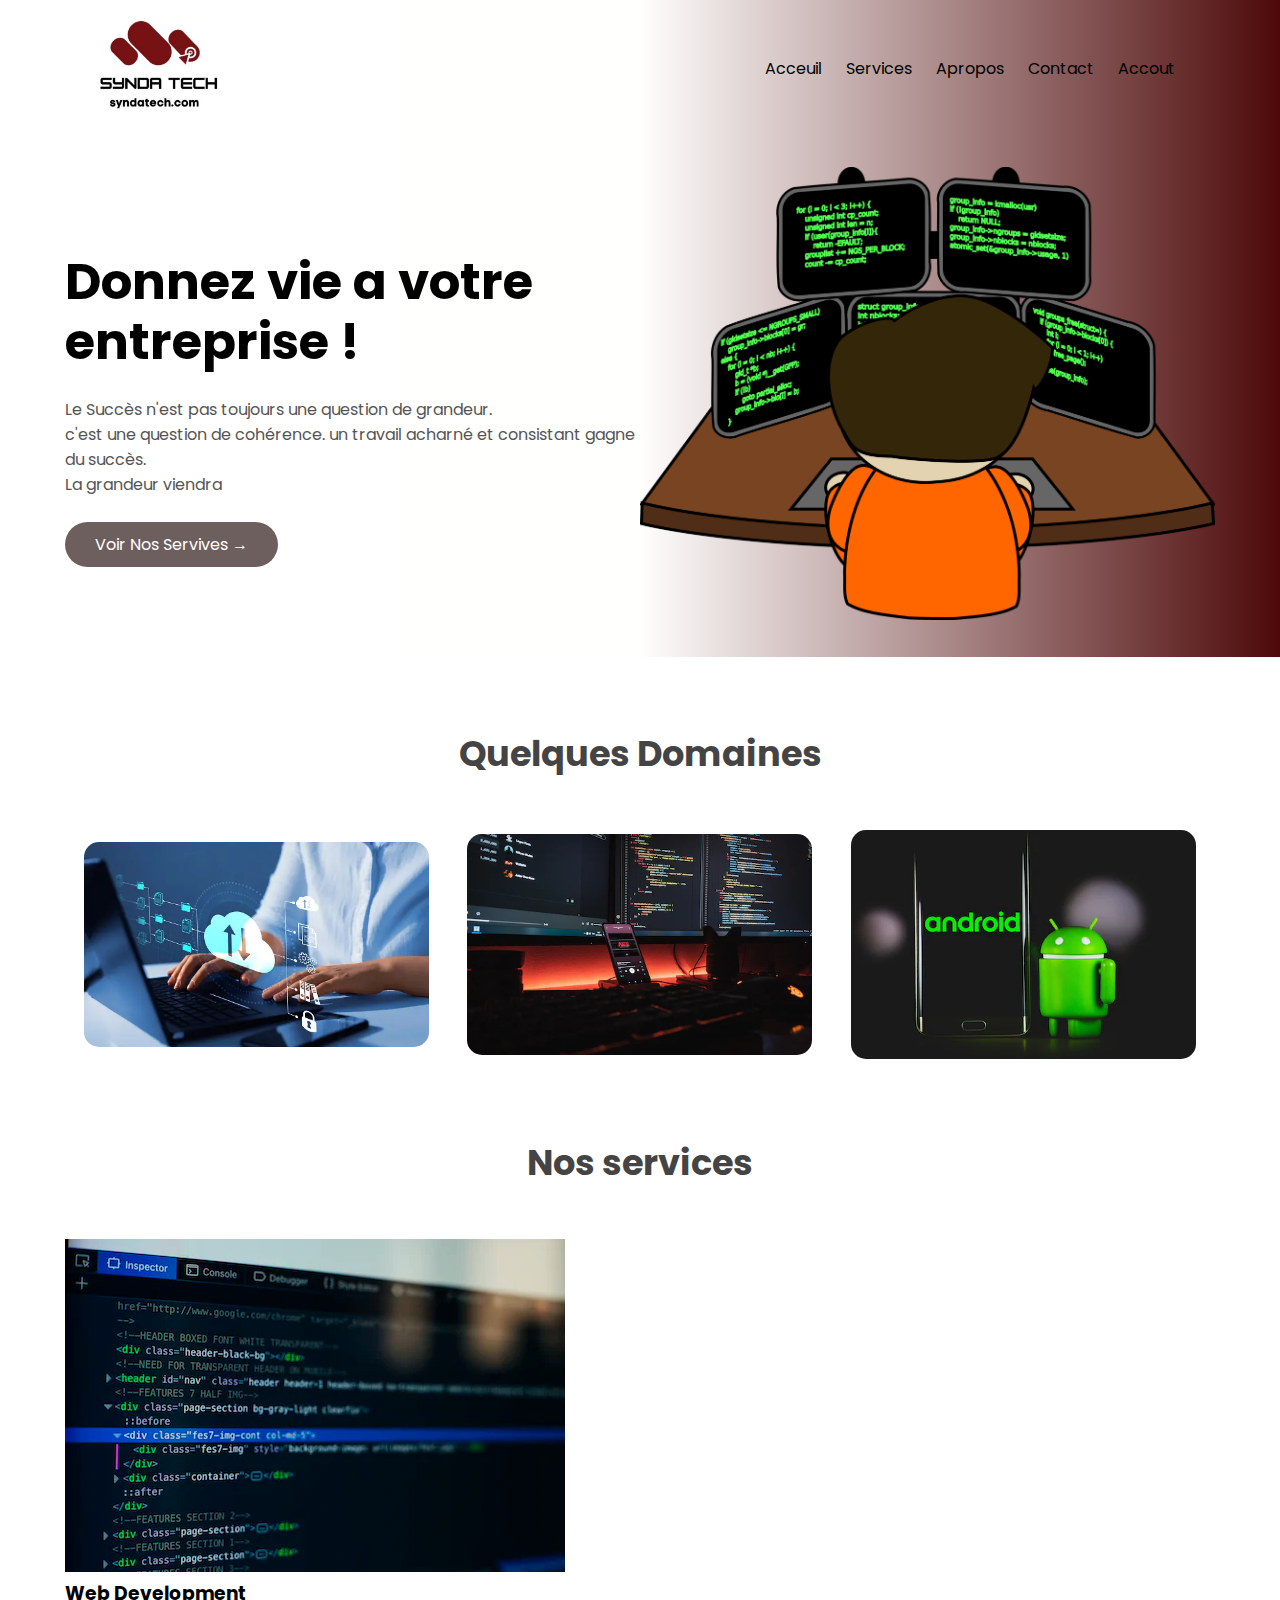
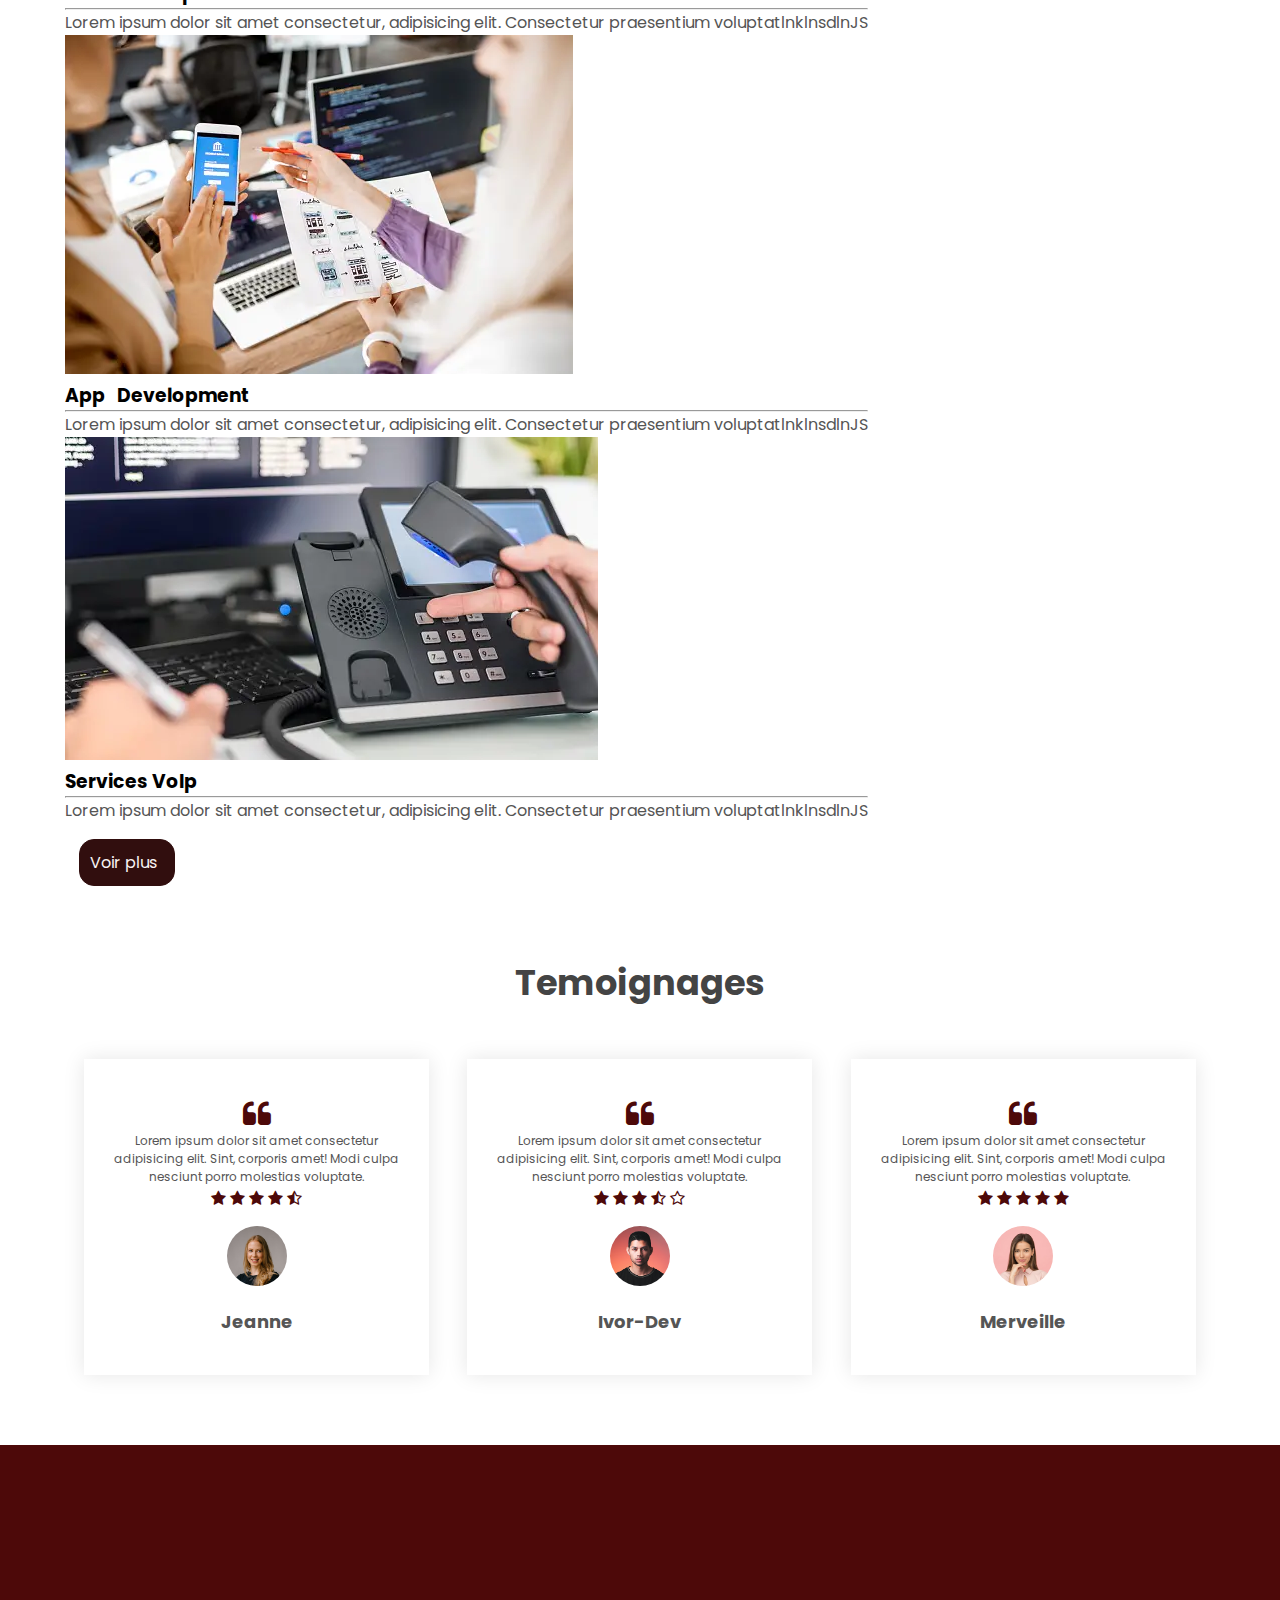
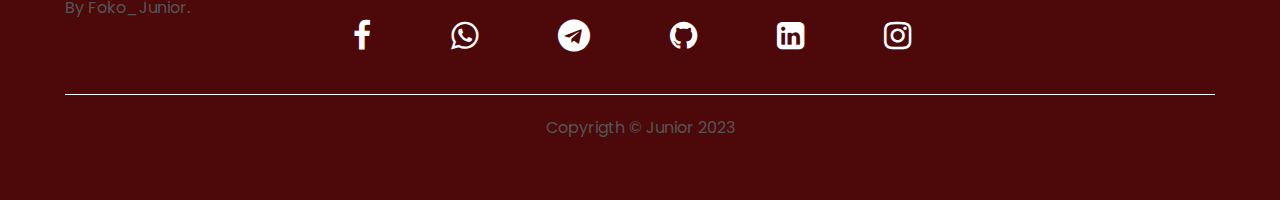
==== commit 5cdafcec: "Update index.html" ====
--- a/index.html
+++ b/index.html
@@ -64,19 +64,34 @@
 
             <div class="row">
 
-                <div class="col-4">
-                    <img src="images/dvp wb.webp" alt="service 2">
-                    <h3>Developpement Web</h3>
+                <div class="card">
+                    <img src="images/dvp wb.webp" alt="service 2" class="card-img">
+                    <!-- <h3>Developpement Web</h3> -->
+                <div class="card-body">
+                    <h3 class="card-title">Web Development</h3>
+                    <hr>
+                    <P class="card-info"> Lorem ipsum dolor sit amet consectetur, adipisicing elit. Consectetur praesentium voluptatlnklnsdlnJS</P>
+                </div>
                 </div>
 
-                <div class="col-4">
-                    <img src="images/dvp app.webp"alt="service 3">
-                    <h3>App developmnent</h3>
+                <div class="card">
+                    <img src="images/dvp app.webp" alt="service 2" class="card-img">
+                    <!-- <h3>Developpement Web</h3> -->
+                <div class="card-body">
+                    <h3 class="card-title"> App &nbsp Development</h3>
+                    <hr>
+                    <P class="card-info"> Lorem ipsum dolor sit amet consectetur, adipisicing elit. Consectetur praesentium voluptatlnklnsdlnJS</P>
+                </div>
                 </div>
 
-                <div class="col-4">
-                    <img src="images/voip.webp" alt="service 4">
-                    <h3>Service Voip</h3>
+                <div class="card">
+                    <img src="images/voip.webp" alt="service 2" class="card-img">
+                    <!-- <h3>Developpement Web</h3> -->
+                <div class="card-body">
+                    <h3 class="card-title">Services VoIp</h3>
+                    <hr>
+                    <P class="card-info"> Lorem ipsum dolor sit amet consectetur, adipisicing elit. Consectetur praesentium voluptatlnklnsdlnJS</P>
+                </div>
                 </div>
             </div>
             <p class="plus"><a href="produits.html">Voir plus</a></p>
--- a/style.css
+++ b/style.css
@@ -38,7 +38,7 @@
 
 nav ul li a{
     text-decoration: none;
-    color: #555;
+    color: black;
 }
 a:hover{
     color: rgb(77, 9, 9);
@@ -105,6 +105,7 @@
 
 .col-3 img{
     width: 100%;
+    border-radius: 15px;
 }
 
 .container h2{
@@ -124,6 +125,7 @@
 
 .col-4 img{
     width: 100%;
+    border-radius:15px;
 }
 
 
@@ -168,7 +170,7 @@
 }
 .testimonial .col-3:hover{
     transform: translateY(-10px);
-    background: rgb(77, 9, 9);
+    background: rgba(77, 9, 9, 0.558);
     color: white;
 }
 
@@ -184,6 +186,7 @@
     font-size: 30px;
     color: rgb(77, 9, 9);
 }
+
 .testimonial .col-3 h3{
     font-size: 18px;
     color: #555;
